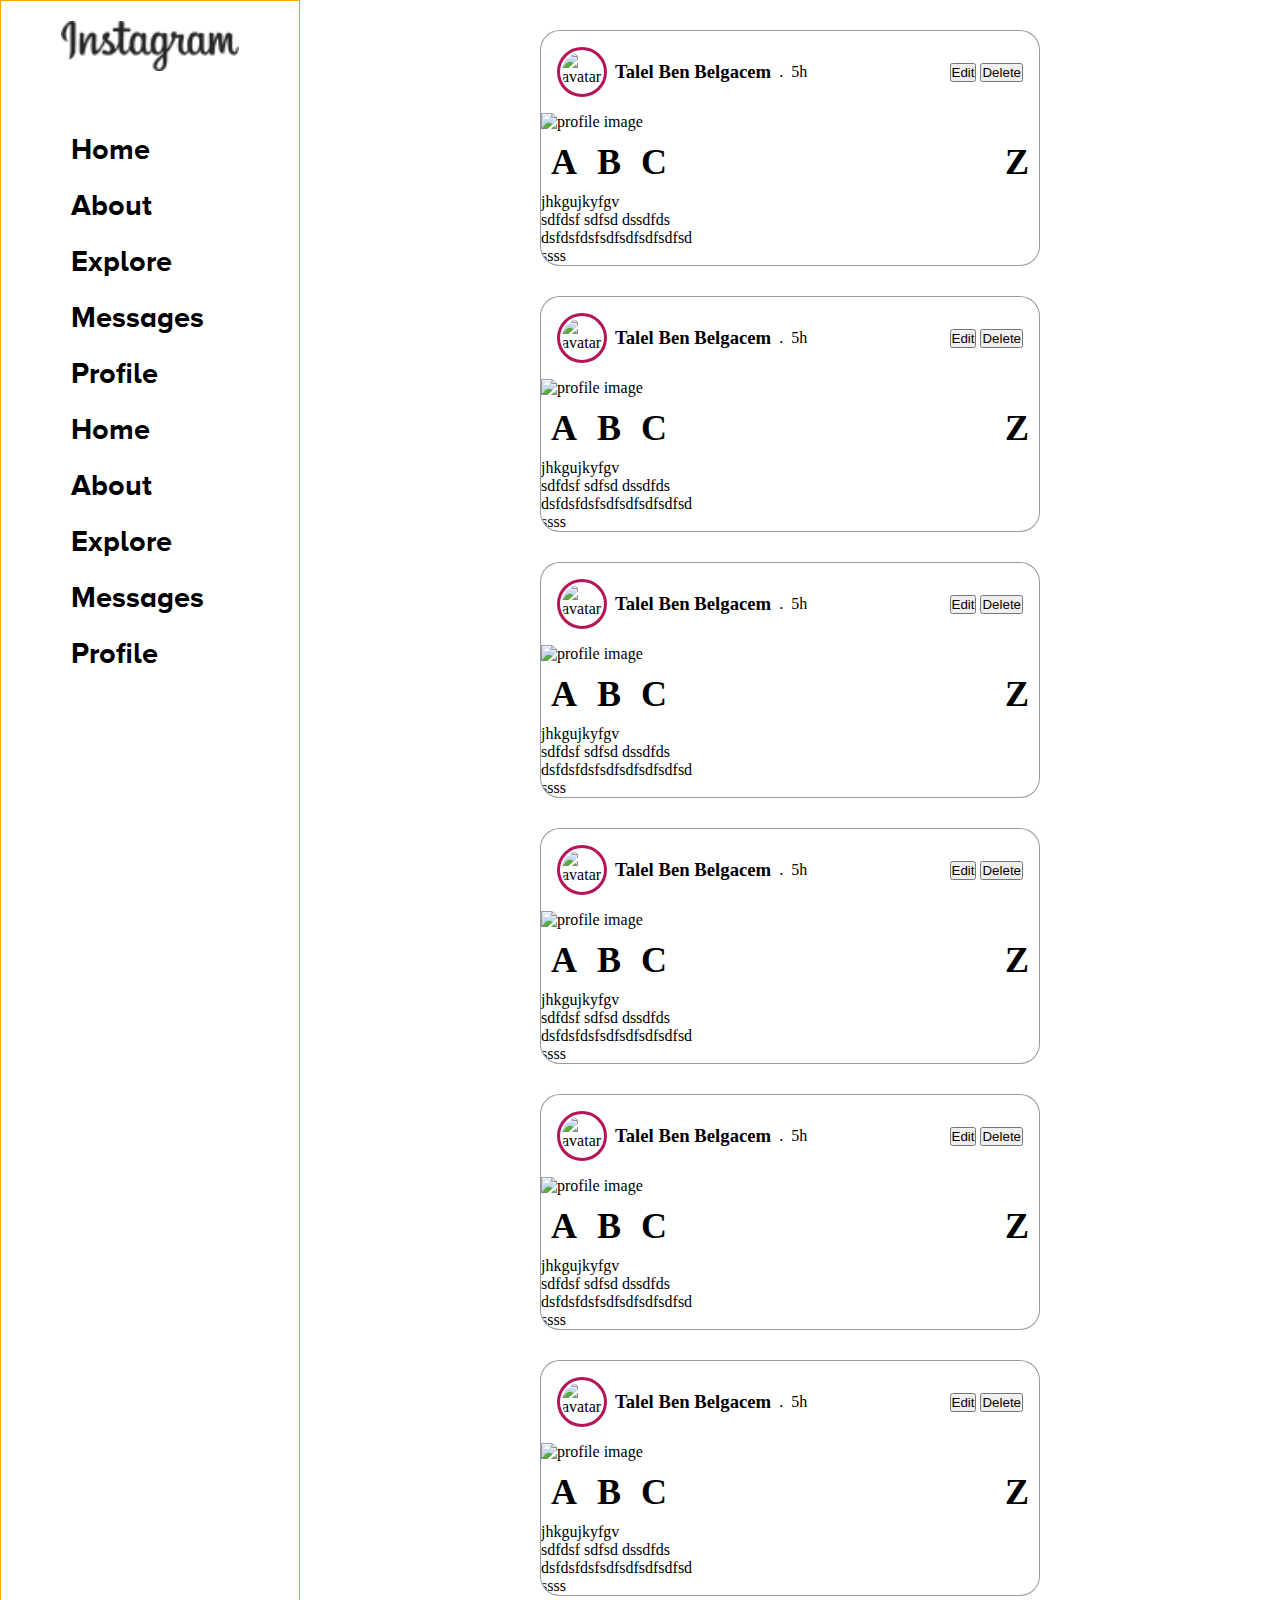
==== about.html @ 1bb10961 "init git repository" ====
<!DOCTYPE html>
<html lang="en">

<head>
    <meta charset="UTF-8">
    <meta name="viewport" content="width=device-width, initial-scale=1.0">
    <title>Document</title>
    <link rel="stylesheet" href="about.css">
</head>

<body>
    <!-- <h1>About Page</h1> -->
    <!-- <a href="index.html">Home Page</a> -->

    <div class="main-layout">
        <div class="nav-container">
            <div class="nav-logo">
                <img height="50px" src="./Frame.png" alt="logo">
            </div>
            <div class="nav-menu">
                <ul>
                    <li class="menu-item">
                        <img src="https://upload.wikimedia.org/wikipedia/commons/thumb/3/34/Home-icon.svg/1024px-Home-icon.svg.png"
                            alt="">
                        <a href="#">Home</a>
                    </li>
                    <li class="menu-item">
                        <img src="https://upload.wikimedia.org/wikipedia/commons/thumb/3/34/Home-icon.svg/1024px-Home-icon.svg.png"
                            alt="">
                        <a href="#">About</a>
                    </li>
                    <li class="menu-item">
                        <img src="https://upload.wikimedia.org/wikipedia/commons/thumb/3/34/Home-icon.svg/1024px-Home-icon.svg.png"
                            alt="">
                        <a href="#">Explore</a>
                    </li>
                    <li class="menu-item">
                        <img src="https://upload.wikimedia.org/wikipedia/commons/thumb/3/34/Home-icon.svg/1024px-Home-icon.svg.png"
                            alt="">
                        <a href="#">Messages</a>
                    </li>
                    <li class="menu-item">
                        <img src="https://upload.wikimedia.org/wikipedia/commons/thumb/3/34/Home-icon.svg/1024px-Home-icon.svg.png"
                            alt="">
                        <a href="#">Profile</a>
                    </li>
                    <li class="menu-item">
                        <img src="https://upload.wikimedia.org/wikipedia/commons/thumb/3/34/Home-icon.svg/1024px-Home-icon.svg.png"
                            alt="">
                        <a href="#">Home</a>
                    </li>
                    <li class="menu-item">
                        <img src="https://upload.wikimedia.org/wikipedia/commons/thumb/3/34/Home-icon.svg/1024px-Home-icon.svg.png"
                            alt="">
                        <a href="#">About</a>
                    </li>
                    <li class="menu-item">
                        <img src="https://upload.wikimedia.org/wikipedia/commons/thumb/3/34/Home-icon.svg/1024px-Home-icon.svg.png"
                            alt="">
                        <a href="#">Explore</a>
                    </li>
                    <li class="menu-item">
                        <img src="https://upload.wikimedia.org/wikipedia/commons/thumb/3/34/Home-icon.svg/1024px-Home-icon.svg.png"
                            alt="">
                        <a href="#">Messages</a>
                    </li>
                    <li class="menu-item">
                        <img src="https://upload.wikimedia.org/wikipedia/commons/thumb/3/34/Home-icon.svg/1024px-Home-icon.svg.png"
                            alt="">
                        <a href="#">Profile</a>
                    </li>
                </ul>
            </div>
        </div>


        <main>
            <article>
                <div class="post-header">
                    <div class="post-header-left">
                        <img src="https://encrypted-tbn0.gstatic.com/images?q=tbn:ANd9GcQmxA-I1s83IHOxFTSWZWCnXmJrMdDqXtvdZQ&s"
                            alt="avatar">
                        <h3>Talel Ben Belgacem</h3>
                        <span>.</span>
                        <span>5h</span>
                    </div>
                    <div class="post-header-right">
                        <button>Edit</button>
                        <button>Delete</button>
                    </div>
                </div>
                <div>
                    <img class="main-post-image"
                        src="https://encrypted-tbn0.gstatic.com/images?q=tbn:ANd9GcQmxA-I1s83IHOxFTSWZWCnXmJrMdDqXtvdZQ&s"
                        alt="profile image">
                </div>
                <div class="icons-bar">
                    <div class="icons-bar-left">
                        <h2>A</h2>
                        <h2>B</h2>
                        <h2>C</h2>
                    </div>
                    <div class="icons-bar-right">
                        <h2>Z</h2>
                    </div>
                </div>
                <div>
                    <p>jhkgujkyfgv</p>
                    <p>
                        sdfdsf sdfsd dssdfds
                    </p>
                    <p>dsfdsfdsfsdfsdfsdfsdfsd</p>
                    <p>ssss</p>
                </div>
            </article>

            <article>
                <div class="post-header">
                    <div class="post-header-left">
                        <img src="https://encrypted-tbn0.gstatic.com/images?q=tbn:ANd9GcQmxA-I1s83IHOxFTSWZWCnXmJrMdDqXtvdZQ&s"
                            alt="avatar">
                        <h3>Talel Ben Belgacem</h3>
                        <span>.</span>
                        <span>5h</span>
                    </div>
                    <div class="post-header-right">
                        <button>Edit</button>
                        <button>Delete</button>
                    </div>
                </div>
                <div>
                    <img class="main-post-image"
                        src="https://encrypted-tbn0.gstatic.com/images?q=tbn:ANd9GcQmxA-I1s83IHOxFTSWZWCnXmJrMdDqXtvdZQ&s"
                        alt="profile image">
                </div>
                <div class="icons-bar">
                    <div class="icons-bar-left">
                        <h2>A</h2>
                        <h2>B</h2>
                        <h2>C</h2>
                    </div>
                    <div class="icons-bar-right">
                        <h2>Z</h2>
                    </div>
                </div>
                <div>
                    <p>jhkgujkyfgv</p>
                    <p>
                        sdfdsf sdfsd dssdfds
                    </p>
                    <p>dsfdsfdsfsdfsdfsdfsdfsd</p>
                    <p>ssss</p>
                </div>
            </article>

            <article>
                <div class="post-header">
                    <div class="post-header-left">
                        <img src="https://encrypted-tbn0.gstatic.com/images?q=tbn:ANd9GcQmxA-I1s83IHOxFTSWZWCnXmJrMdDqXtvdZQ&s"
                            alt="avatar">
                        <h3>Talel Ben Belgacem</h3>
                        <span>.</span>
                        <span>5h</span>
                    </div>
                    <div class="post-header-right">
                        <button>Edit</button>
                        <button>Delete</button>
                    </div>
                </div>
                <div>
                    <img class="main-post-image"
                        src="https://encrypted-tbn0.gstatic.com/images?q=tbn:ANd9GcQmxA-I1s83IHOxFTSWZWCnXmJrMdDqXtvdZQ&s"
                        alt="profile image">
                </div>
                <div class="icons-bar">
                    <div class="icons-bar-left">
                        <h2>A</h2>
                        <h2>B</h2>
                        <h2>C</h2>
                    </div>
                    <div class="icons-bar-right">
                        <h2>Z</h2>
                    </div>
                </div>
                <div>
                    <p>jhkgujkyfgv</p>
                    <p>
                        sdfdsf sdfsd dssdfds
                    </p>
                    <p>dsfdsfdsfsdfsdfsdfsdfsd</p>
                    <p>ssss</p>
                </div>
            </article>


            <article>
                <div class="post-header">
                    <div class="post-header-left">
                        <img src="https://encrypted-tbn0.gstatic.com/images?q=tbn:ANd9GcQmxA-I1s83IHOxFTSWZWCnXmJrMdDqXtvdZQ&s"
                            alt="avatar">
                        <h3>Talel Ben Belgacem</h3>
                        <span>.</span>
                        <span>5h</span>
                    </div>
                    <div class="post-header-right">
                        <button>Edit</button>
                        <button>Delete</button>
                    </div>
                </div>
                <div>
                    <img class="main-post-image"
                        src="https://encrypted-tbn0.gstatic.com/images?q=tbn:ANd9GcQmxA-I1s83IHOxFTSWZWCnXmJrMdDqXtvdZQ&s"
                        alt="profile image">
                </div>
                <div class="icons-bar">
                    <div class="icons-bar-left">
                        <h2>A</h2>
                        <h2>B</h2>
                        <h2>C</h2>
                    </div>
                    <div class="icons-bar-right">
                        <h2>Z</h2>
                    </div>
                </div>
                <div>
                    <p>jhkgujkyfgv</p>
                    <p>
                        sdfdsf sdfsd dssdfds
                    </p>
                    <p>dsfdsfdsfsdfsdfsdfsdfsd</p>
                    <p>ssss</p>
                </div>
            </article>

            <article>
                <div class="post-header">
                    <div class="post-header-left">
                        <img src="https://encrypted-tbn0.gstatic.com/images?q=tbn:ANd9GcQmxA-I1s83IHOxFTSWZWCnXmJrMdDqXtvdZQ&s"
                            alt="avatar">
                        <h3>Talel Ben Belgacem</h3>
                        <span>.</span>
                        <span>5h</span>
                    </div>
                    <div class="post-header-right">
                        <button>Edit</button>
                        <button>Delete</button>
                    </div>
                </div>
                <div>
                    <img class="main-post-image"
                        src="https://encrypted-tbn0.gstatic.com/images?q=tbn:ANd9GcQmxA-I1s83IHOxFTSWZWCnXmJrMdDqXtvdZQ&s"
                        alt="profile image">
                </div>
                <div class="icons-bar">
                    <div class="icons-bar-left">
                        <h2>A</h2>
                        <h2>B</h2>
                        <h2>C</h2>
                    </div>
                    <div class="icons-bar-right">
                        <h2>Z</h2>
                    </div>
                </div>
                <div>
                    <p>jhkgujkyfgv</p>
                    <p>
                        sdfdsf sdfsd dssdfds
                    </p>
                    <p>dsfdsfdsfsdfsdfsdfsdfsd</p>
                    <p>ssss</p>
                </div>
            </article>

            <article>
                <div class="post-header">
                    <div class="post-header-left">
                        <img src="https://encrypted-tbn0.gstatic.com/images?q=tbn:ANd9GcQmxA-I1s83IHOxFTSWZWCnXmJrMdDqXtvdZQ&s"
                            alt="avatar">
                        <h3>Talel Ben Belgacem</h3>
                        <span>.</span>
                        <span>5h</span>
                    </div>
                    <div class="post-header-right">
                        <button>Edit</button>
                        <button>Delete</button>
                    </div>
                </div>
                <div>
                    <img class="main-post-image"
                        src="https://encrypted-tbn0.gstatic.com/images?q=tbn:ANd9GcQmxA-I1s83IHOxFTSWZWCnXmJrMdDqXtvdZQ&s"
                        alt="profile image">
                </div>
                <div class="icons-bar">
                    <div class="icons-bar-left">
                        <h2>A</h2>
                        <h2>B</h2>
                        <h2>C</h2>
                    </div>
                    <div class="icons-bar-right">
                        <h2>Z</h2>
                    </div>
                </div>
                <div>
                    <p>jhkgujkyfgv</p>
                    <p>
                        sdfdsf sdfsd dssdfds
                    </p>
                    <p>dsfdsfdsfsdfsdfsdfsdfsd</p>
                    <p>ssss</p>
                </div>
            </article>
        </main>

    </div>













    <!-- <div class="parent">
        <div class="children"  id="child-1"><h1>1</h1></div>
        <div class="children" id="child-2"><h1>2</h1></div>
        <div class="children"><h1>3</h1></div>
        <div class="children"><h1>4</h1></div>
        <div class="children" ><h1>5</h1></div>
        <div class="children" id="child-6"><h1>6</h1></div>
    </div> -->

</body>

</html>
---- about.css ----
*{
    margin: 0;
    padding: 0;
    box-sizing: border-box;
}

@font-face {
    font-family: 'proxima_nova_altblack';
    /* src: url('Mark Simonson - Proxima Nova Alt Black-webfont.eot'); */
    src: url('Mark Simonson - Proxima Nova Alt Bold-webfont.ttf') format('truetype');
    font-weight: normal;
    font-style: normal;
}

/* .parent{
    width: 100vw;
    height: 500px;
    background-color: rgb(174, 125, 50);
    /* padding: 20px; */


    /* display: flex;
    justify-content: center;
    align-items: center;

    flex-wrap: wrap;
    align-content: center;
    align-items: flex-start;
    gap:20px 10px;
} */

/* .children{
    width:  26%;
    height: 150px;
    background-color: rgb(42, 20, 133);
    border: 2px solid greenyellow;
    color: white;
    padding: 8px;
} */

.nav-logo{
    text-align: center;
}

.nav-container{

    width: 300px;
    min-width: 300px;
    padding: 20px 0px;
    border: 1px solid orange;
    ul{
        list-style: none;
        display: flex;
        flex-direction: column;
        gap: 8px;
    }
}

.nav-menu{
    margin-top: 50px;
}

.menu-item{
    font-family: "proxima_nova_altblack";
    font-weight: 200;
    padding: 8px 20px;
    cursor: pointer;
    display: flex;
    align-items: center;
    gap: 20px;
    a{
        text-decoration: none;
        color: black;
        font-size: 1.8em;
    }
    img{
        width: 30px;
    };
}

.menu-item:hover{
    background-color: aliceblue;
}


main{
    padding: 30px;
    width: 80vw;
    min-height: 100vh;
    display: flex;
    flex-direction: column;
    justify-content: center;
    align-content: center;
    gap: 30px;
    flex-wrap: wrap;
    article{
        border-radius: 20px;
        overflow: hidden;
        width: 500px;
        height: fit-content;
        background-color: white;
        border: 1px solid rgba(0, 0, 0, 0.398);

}
}

.main-layout{
    display: flex;
}



.post-header{
    /* border: 1px solid rgb(40, 2, 2); */
    display: flex;
    align-items: center;
    justify-content: space-between;
    padding: 16px;
}

.post-header-left{
    
    display: flex;
    align-items: center;
    gap: 8px;

    img{
        padding: 2px;
        width: 50px;
        height: 50px;
        border-radius: 50%;
        object-fit: cover;
        border: 3px solid rgb(183, 19, 87);
    }
}

.main-post-image{
    width: 100% ;
}

.icons-bar{
    width: 100%;
    padding: 10px;
    display: flex;
    justify-content: space-between;
    font-size: 24px;
}

.icons-bar-left{
    display: flex;
gap: 20px;}
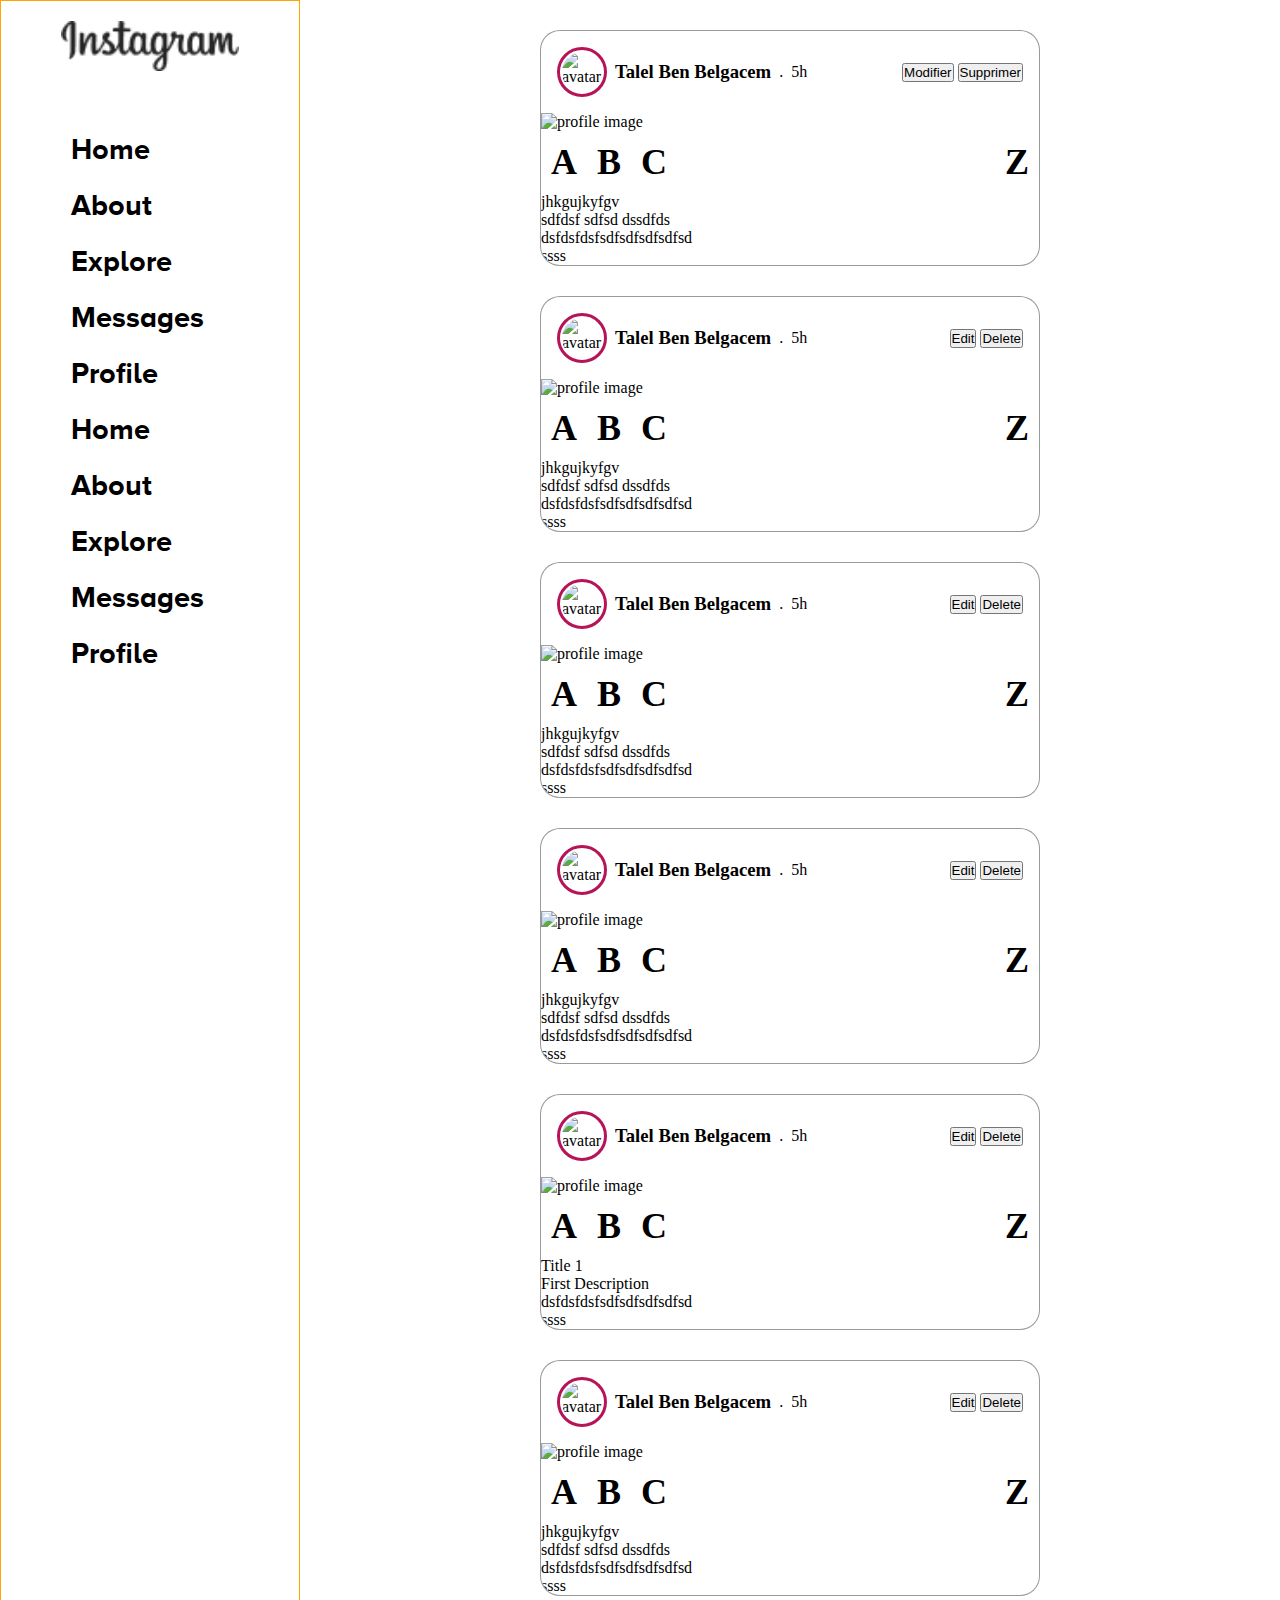
==== commit 67455556: "new edit" ====
--- a/about.html
+++ b/about.html
@@ -1,329 +1,345 @@
 <!DOCTYPE html>
 <html lang="en">
-
-<head>
-    <meta charset="UTF-8">
-    <meta name="viewport" content="width=device-width, initial-scale=1.0">
+  <head>
+    <meta charset="UTF-8" />
+    <meta name="viewport" content="width=device-width, initial-scale=1.0" />
     <title>Document</title>
-    <link rel="stylesheet" href="about.css">
-</head>
-
-<body>
+    <link rel="stylesheet" href="about.css" />
+  </head>
+
+  <body>
     <!-- <h1>About Page</h1> -->
     <!-- <a href="index.html">Home Page</a> -->
 
     <div class="main-layout">
-        <div class="nav-container">
-            <div class="nav-logo">
-                <img height="50px" src="./Frame.png" alt="logo">
-            </div>
-            <div class="nav-menu">
-                <ul>
-                    <li class="menu-item">
-                        <img src="https://upload.wikimedia.org/wikipedia/commons/thumb/3/34/Home-icon.svg/1024px-Home-icon.svg.png"
-                            alt="">
-                        <a href="#">Home</a>
-                    </li>
-                    <li class="menu-item">
-                        <img src="https://upload.wikimedia.org/wikipedia/commons/thumb/3/34/Home-icon.svg/1024px-Home-icon.svg.png"
-                            alt="">
-                        <a href="#">About</a>
-                    </li>
-                    <li class="menu-item">
-                        <img src="https://upload.wikimedia.org/wikipedia/commons/thumb/3/34/Home-icon.svg/1024px-Home-icon.svg.png"
-                            alt="">
-                        <a href="#">Explore</a>
-                    </li>
-                    <li class="menu-item">
-                        <img src="https://upload.wikimedia.org/wikipedia/commons/thumb/3/34/Home-icon.svg/1024px-Home-icon.svg.png"
-                            alt="">
-                        <a href="#">Messages</a>
-                    </li>
-                    <li class="menu-item">
-                        <img src="https://upload.wikimedia.org/wikipedia/commons/thumb/3/34/Home-icon.svg/1024px-Home-icon.svg.png"
-                            alt="">
-                        <a href="#">Profile</a>
-                    </li>
-                    <li class="menu-item">
-                        <img src="https://upload.wikimedia.org/wikipedia/commons/thumb/3/34/Home-icon.svg/1024px-Home-icon.svg.png"
-                            alt="">
-                        <a href="#">Home</a>
-                    </li>
-                    <li class="menu-item">
-                        <img src="https://upload.wikimedia.org/wikipedia/commons/thumb/3/34/Home-icon.svg/1024px-Home-icon.svg.png"
-                            alt="">
-                        <a href="#">About</a>
-                    </li>
-                    <li class="menu-item">
-                        <img src="https://upload.wikimedia.org/wikipedia/commons/thumb/3/34/Home-icon.svg/1024px-Home-icon.svg.png"
-                            alt="">
-                        <a href="#">Explore</a>
-                    </li>
-                    <li class="menu-item">
-                        <img src="https://upload.wikimedia.org/wikipedia/commons/thumb/3/34/Home-icon.svg/1024px-Home-icon.svg.png"
-                            alt="">
-                        <a href="#">Messages</a>
-                    </li>
-                    <li class="menu-item">
-                        <img src="https://upload.wikimedia.org/wikipedia/commons/thumb/3/34/Home-icon.svg/1024px-Home-icon.svg.png"
-                            alt="">
-                        <a href="#">Profile</a>
-                    </li>
-                </ul>
-            </div>
+      <div class="nav-container">
+        <div class="nav-logo">
+          <img height="50px" src="./Frame.png" alt="logo" />
         </div>
-
-
-        <main>
-            <article>
-                <div class="post-header">
-                    <div class="post-header-left">
-                        <img src="https://encrypted-tbn0.gstatic.com/images?q=tbn:ANd9GcQmxA-I1s83IHOxFTSWZWCnXmJrMdDqXtvdZQ&s"
-                            alt="avatar">
-                        <h3>Talel Ben Belgacem</h3>
-                        <span>.</span>
-                        <span>5h</span>
-                    </div>
-                    <div class="post-header-right">
-                        <button>Edit</button>
-                        <button>Delete</button>
-                    </div>
-                </div>
-                <div>
-                    <img class="main-post-image"
-                        src="https://encrypted-tbn0.gstatic.com/images?q=tbn:ANd9GcQmxA-I1s83IHOxFTSWZWCnXmJrMdDqXtvdZQ&s"
-                        alt="profile image">
-                </div>
-                <div class="icons-bar">
-                    <div class="icons-bar-left">
-                        <h2>A</h2>
-                        <h2>B</h2>
-                        <h2>C</h2>
-                    </div>
-                    <div class="icons-bar-right">
-                        <h2>Z</h2>
-                    </div>
-                </div>
-                <div>
-                    <p>jhkgujkyfgv</p>
-                    <p>
-                        sdfdsf sdfsd dssdfds
-                    </p>
-                    <p>dsfdsfdsfsdfsdfsdfsdfsd</p>
-                    <p>ssss</p>
-                </div>
-            </article>
-
-            <article>
-                <div class="post-header">
-                    <div class="post-header-left">
-                        <img src="https://encrypted-tbn0.gstatic.com/images?q=tbn:ANd9GcQmxA-I1s83IHOxFTSWZWCnXmJrMdDqXtvdZQ&s"
-                            alt="avatar">
-                        <h3>Talel Ben Belgacem</h3>
-                        <span>.</span>
-                        <span>5h</span>
-                    </div>
-                    <div class="post-header-right">
-                        <button>Edit</button>
-                        <button>Delete</button>
-                    </div>
-                </div>
-                <div>
-                    <img class="main-post-image"
-                        src="https://encrypted-tbn0.gstatic.com/images?q=tbn:ANd9GcQmxA-I1s83IHOxFTSWZWCnXmJrMdDqXtvdZQ&s"
-                        alt="profile image">
-                </div>
-                <div class="icons-bar">
-                    <div class="icons-bar-left">
-                        <h2>A</h2>
-                        <h2>B</h2>
-                        <h2>C</h2>
-                    </div>
-                    <div class="icons-bar-right">
-                        <h2>Z</h2>
-                    </div>
-                </div>
-                <div>
-                    <p>jhkgujkyfgv</p>
-                    <p>
-                        sdfdsf sdfsd dssdfds
-                    </p>
-                    <p>dsfdsfdsfsdfsdfsdfsdfsd</p>
-                    <p>ssss</p>
-                </div>
-            </article>
-
-            <article>
-                <div class="post-header">
-                    <div class="post-header-left">
-                        <img src="https://encrypted-tbn0.gstatic.com/images?q=tbn:ANd9GcQmxA-I1s83IHOxFTSWZWCnXmJrMdDqXtvdZQ&s"
-                            alt="avatar">
-                        <h3>Talel Ben Belgacem</h3>
-                        <span>.</span>
-                        <span>5h</span>
-                    </div>
-                    <div class="post-header-right">
-                        <button>Edit</button>
-                        <button>Delete</button>
-                    </div>
-                </div>
-                <div>
-                    <img class="main-post-image"
-                        src="https://encrypted-tbn0.gstatic.com/images?q=tbn:ANd9GcQmxA-I1s83IHOxFTSWZWCnXmJrMdDqXtvdZQ&s"
-                        alt="profile image">
-                </div>
-                <div class="icons-bar">
-                    <div class="icons-bar-left">
-                        <h2>A</h2>
-                        <h2>B</h2>
-                        <h2>C</h2>
-                    </div>
-                    <div class="icons-bar-right">
-                        <h2>Z</h2>
-                    </div>
-                </div>
-                <div>
-                    <p>jhkgujkyfgv</p>
-                    <p>
-                        sdfdsf sdfsd dssdfds
-                    </p>
-                    <p>dsfdsfdsfsdfsdfsdfsdfsd</p>
-                    <p>ssss</p>
-                </div>
-            </article>
-
-
-            <article>
-                <div class="post-header">
-                    <div class="post-header-left">
-                        <img src="https://encrypted-tbn0.gstatic.com/images?q=tbn:ANd9GcQmxA-I1s83IHOxFTSWZWCnXmJrMdDqXtvdZQ&s"
-                            alt="avatar">
-                        <h3>Talel Ben Belgacem</h3>
-                        <span>.</span>
-                        <span>5h</span>
-                    </div>
-                    <div class="post-header-right">
-                        <button>Edit</button>
-                        <button>Delete</button>
-                    </div>
-                </div>
-                <div>
-                    <img class="main-post-image"
-                        src="https://encrypted-tbn0.gstatic.com/images?q=tbn:ANd9GcQmxA-I1s83IHOxFTSWZWCnXmJrMdDqXtvdZQ&s"
-                        alt="profile image">
-                </div>
-                <div class="icons-bar">
-                    <div class="icons-bar-left">
-                        <h2>A</h2>
-                        <h2>B</h2>
-                        <h2>C</h2>
-                    </div>
-                    <div class="icons-bar-right">
-                        <h2>Z</h2>
-                    </div>
-                </div>
-                <div>
-                    <p>jhkgujkyfgv</p>
-                    <p>
-                        sdfdsf sdfsd dssdfds
-                    </p>
-                    <p>dsfdsfdsfsdfsdfsdfsdfsd</p>
-                    <p>ssss</p>
-                </div>
-            </article>
-
-            <article>
-                <div class="post-header">
-                    <div class="post-header-left">
-                        <img src="https://encrypted-tbn0.gstatic.com/images?q=tbn:ANd9GcQmxA-I1s83IHOxFTSWZWCnXmJrMdDqXtvdZQ&s"
-                            alt="avatar">
-                        <h3>Talel Ben Belgacem</h3>
-                        <span>.</span>
-                        <span>5h</span>
-                    </div>
-                    <div class="post-header-right">
-                        <button>Edit</button>
-                        <button>Delete</button>
-                    </div>
-                </div>
-                <div>
-                    <img class="main-post-image"
-                        src="https://encrypted-tbn0.gstatic.com/images?q=tbn:ANd9GcQmxA-I1s83IHOxFTSWZWCnXmJrMdDqXtvdZQ&s"
-                        alt="profile image">
-                </div>
-                <div class="icons-bar">
-                    <div class="icons-bar-left">
-                        <h2>A</h2>
-                        <h2>B</h2>
-                        <h2>C</h2>
-                    </div>
-                    <div class="icons-bar-right">
-                        <h2>Z</h2>
-                    </div>
-                </div>
-                <div>
-                    <p>jhkgujkyfgv</p>
-                    <p>
-                        sdfdsf sdfsd dssdfds
-                    </p>
-                    <p>dsfdsfdsfsdfsdfsdfsdfsd</p>
-                    <p>ssss</p>
-                </div>
-            </article>
-
-            <article>
-                <div class="post-header">
-                    <div class="post-header-left">
-                        <img src="https://encrypted-tbn0.gstatic.com/images?q=tbn:ANd9GcQmxA-I1s83IHOxFTSWZWCnXmJrMdDqXtvdZQ&s"
-                            alt="avatar">
-                        <h3>Talel Ben Belgacem</h3>
-                        <span>.</span>
-                        <span>5h</span>
-                    </div>
-                    <div class="post-header-right">
-                        <button>Edit</button>
-                        <button>Delete</button>
-                    </div>
-                </div>
-                <div>
-                    <img class="main-post-image"
-                        src="https://encrypted-tbn0.gstatic.com/images?q=tbn:ANd9GcQmxA-I1s83IHOxFTSWZWCnXmJrMdDqXtvdZQ&s"
-                        alt="profile image">
-                </div>
-                <div class="icons-bar">
-                    <div class="icons-bar-left">
-                        <h2>A</h2>
-                        <h2>B</h2>
-                        <h2>C</h2>
-                    </div>
-                    <div class="icons-bar-right">
-                        <h2>Z</h2>
-                    </div>
-                </div>
-                <div>
-                    <p>jhkgujkyfgv</p>
-                    <p>
-                        sdfdsf sdfsd dssdfds
-                    </p>
-                    <p>dsfdsfdsfsdfsdfsdfsdfsd</p>
-                    <p>ssss</p>
-                </div>
-            </article>
-        </main>
-
+        <div class="nav-menu">
+          <ul>
+            <li class="menu-item">
+              <img
+                src="https://upload.wikimedia.org/wikipedia/commons/thumb/3/34/Home-icon.svg/1024px-Home-icon.svg.png"
+                alt=""
+              />
+              <a href="#">Home</a>
+            </li>
+            <li class="menu-item">
+              <img
+                src="https://upload.wikimedia.org/wikipedia/commons/thumb/3/34/Home-icon.svg/1024px-Home-icon.svg.png"
+                alt=""
+              />
+              <a href="#">About</a>
+            </li>
+            <li class="menu-item">
+              <img
+                src="https://upload.wikimedia.org/wikipedia/commons/thumb/3/34/Home-icon.svg/1024px-Home-icon.svg.png"
+                alt=""
+              />
+              <a href="#">Explore</a>
+            </li>
+            <li class="menu-item">
+              <img
+                src="https://upload.wikimedia.org/wikipedia/commons/thumb/3/34/Home-icon.svg/1024px-Home-icon.svg.png"
+                alt=""
+              />
+              <a href="#">Messages</a>
+            </li>
+            <li class="menu-item">
+              <img
+                src="https://upload.wikimedia.org/wikipedia/commons/thumb/3/34/Home-icon.svg/1024px-Home-icon.svg.png"
+                alt=""
+              />
+              <a href="#">Profile</a>
+            </li>
+            <li class="menu-item">
+              <img
+                src="https://upload.wikimedia.org/wikipedia/commons/thumb/3/34/Home-icon.svg/1024px-Home-icon.svg.png"
+                alt=""
+              />
+              <a href="#">Home</a>
+            </li>
+            <li class="menu-item">
+              <img
+                src="https://upload.wikimedia.org/wikipedia/commons/thumb/3/34/Home-icon.svg/1024px-Home-icon.svg.png"
+                alt=""
+              />
+              <a href="#">About</a>
+            </li>
+            <li class="menu-item">
+              <img
+                src="https://upload.wikimedia.org/wikipedia/commons/thumb/3/34/Home-icon.svg/1024px-Home-icon.svg.png"
+                alt=""
+              />
+              <a href="#">Explore</a>
+            </li>
+            <li class="menu-item">
+              <img
+                src="https://upload.wikimedia.org/wikipedia/commons/thumb/3/34/Home-icon.svg/1024px-Home-icon.svg.png"
+                alt=""
+              />
+              <a href="#">Messages</a>
+            </li>
+            <li class="menu-item">
+              <img
+                src="https://upload.wikimedia.org/wikipedia/commons/thumb/3/34/Home-icon.svg/1024px-Home-icon.svg.png"
+                alt=""
+              />
+              <a href="#">Profile</a>
+            </li>
+          </ul>
+        </div>
+      </div>
+
+      <main>
+        <article>
+          <div class="post-header">
+            <div class="post-header-left">
+              <img
+                src="https://encrypted-tbn0.gstatic.com/images?q=tbn:ANd9GcQmxA-I1s83IHOxFTSWZWCnXmJrMdDqXtvdZQ&s"
+                alt="avatar"
+              />
+              <h3>Talel Ben Belgacem</h3>
+              <span>.</span>
+              <span>5h</span>
+            </div>
+            <div class="post-header-right">
+              <button>Modifier</button>
+              <button>Supprimer</button>
+            </div>
+          </div>
+          <div>
+            <img
+              class="main-post-image"
+              src="https://encrypted-tbn0.gstatic.com/images?q=tbn:ANd9GcQmxA-I1s83IHOxFTSWZWCnXmJrMdDqXtvdZQ&s"
+              alt="profile image"
+            />
+          </div>
+          <div class="icons-bar">
+            <div class="icons-bar-left">
+              <h2>A</h2>
+              <h2>B</h2>
+              <h2>C</h2>
+            </div>
+            <div class="icons-bar-right">
+              <h2>Z</h2>
+            </div>
+          </div>
+          <div>
+            <p>jhkgujkyfgv</p>
+            <p>sdfdsf sdfsd dssdfds</p>
+            <p>dsfdsfdsfsdfsdfsdfsdfsd</p>
+            <p>ssss</p>
+          </div>
+        </article>
+
+        <article>
+          <div class="post-header">
+            <div class="post-header-left">
+              <img
+                src="https://encrypted-tbn0.gstatic.com/images?q=tbn:ANd9GcQmxA-I1s83IHOxFTSWZWCnXmJrMdDqXtvdZQ&s"
+                alt="avatar"
+              />
+              <h3>Talel Ben Belgacem</h3>
+              <span>.</span>
+              <span>5h</span>
+            </div>
+            <div class="post-header-right">
+              <button>Edit</button>
+              <button>Delete</button>
+            </div>
+          </div>
+          <div>
+            <img
+              class="main-post-image"
+              src="https://encrypted-tbn0.gstatic.com/images?q=tbn:ANd9GcQmxA-I1s83IHOxFTSWZWCnXmJrMdDqXtvdZQ&s"
+              alt="profile image"
+            />
+          </div>
+          <div class="icons-bar">
+            <div class="icons-bar-left">
+              <h2>A</h2>
+              <h2>B</h2>
+              <h2>C</h2>
+            </div>
+            <div class="icons-bar-right">
+              <h2>Z</h2>
+            </div>
+          </div>
+          <div>
+            <p>jhkgujkyfgv</p>
+            <p>sdfdsf sdfsd dssdfds</p>
+            <p>dsfdsfdsfsdfsdfsdfsdfsd</p>
+            <p>ssss</p>
+          </div>
+        </article>
+
+        <article>
+          <div class="post-header">
+            <div class="post-header-left">
+              <img
+                src="https://encrypted-tbn0.gstatic.com/images?q=tbn:ANd9GcQmxA-I1s83IHOxFTSWZWCnXmJrMdDqXtvdZQ&s"
+                alt="avatar"
+              />
+              <h3>Talel Ben Belgacem</h3>
+              <span>.</span>
+              <span>5h</span>
+            </div>
+            <div class="post-header-right">
+              <button>Edit</button>
+              <button>Delete</button>
+            </div>
+          </div>
+          <div>
+            <img
+              class="main-post-image"
+              src="https://encrypted-tbn0.gstatic.com/images?q=tbn:ANd9GcQmxA-I1s83IHOxFTSWZWCnXmJrMdDqXtvdZQ&s"
+              alt="profile image"
+            />
+          </div>
+          <div class="icons-bar">
+            <div class="icons-bar-left">
+              <h2>A</h2>
+              <h2>B</h2>
+              <h2>C</h2>
+            </div>
+            <div class="icons-bar-right">
+              <h2>Z</h2>
+            </div>
+          </div>
+          <div>
+            <p>jhkgujkyfgv</p>
+            <p>sdfdsf sdfsd dssdfds</p>
+            <p>dsfdsfdsfsdfsdfsdfsdfsd</p>
+            <p>ssss</p>
+          </div>
+        </article>
+
+        <article>
+          <div class="post-header">
+            <div class="post-header-left">
+              <img
+                src="https://encrypted-tbn0.gstatic.com/images?q=tbn:ANd9GcQmxA-I1s83IHOxFTSWZWCnXmJrMdDqXtvdZQ&s"
+                alt="avatar"
+              />
+              <h3>Talel Ben Belgacem</h3>
+              <span>.</span>
+              <span>5h</span>
+            </div>
+            <div class="post-header-right">
+              <button>Edit</button>
+              <button>Delete</button>
+            </div>
+          </div>
+          <div>
+            <img
+              class="main-post-image"
+              src="https://encrypted-tbn0.gstatic.com/images?q=tbn:ANd9GcQmxA-I1s83IHOxFTSWZWCnXmJrMdDqXtvdZQ&s"
+              alt="profile image"
+            />
+          </div>
+          <div class="icons-bar">
+            <div class="icons-bar-left">
+              <h2>A</h2>
+              <h2>B</h2>
+              <h2>C</h2>
+            </div>
+            <div class="icons-bar-right">
+              <h2>Z</h2>
+            </div>
+          </div>
+          <div>
+            <p>jhkgujkyfgv</p>
+            <p>sdfdsf sdfsd dssdfds</p>
+            <p>dsfdsfdsfsdfsdfsdfsdfsd</p>
+            <p>ssss</p>
+          </div>
+        </article>
+
+        <article>
+          <div class="post-header">
+            <div class="post-header-left">
+              <img
+                src="https://encrypted-tbn0.gstatic.com/images?q=tbn:ANd9GcQmxA-I1s83IHOxFTSWZWCnXmJrMdDqXtvdZQ&s"
+                alt="avatar"
+              />
+              <h3>Talel Ben Belgacem</h3>
+              <span>.</span>
+              <span>5h</span>
+            </div>
+            <div class="post-header-right">
+              <button>Edit</button>
+              <button>Delete</button>
+            </div>
+          </div>
+          <div>
+            <img
+              class="main-post-image"
+              src="https://encrypted-tbn0.gstatic.com/images?q=tbn:ANd9GcQmxA-I1s83IHOxFTSWZWCnXmJrMdDqXtvdZQ&s"
+              alt="profile image"
+            />
+          </div>
+          <div class="icons-bar">
+            <div class="icons-bar-left">
+              <h2>A</h2>
+              <h2>B</h2>
+              <h2>C</h2>
+            </div>
+            <div class="icons-bar-right">
+              <h2>Z</h2>
+            </div>
+          </div>
+          <div>
+            <p>Title 1</p>
+            <p>First Description</p>
+            <p>dsfdsfdsfsdfsdfsdfsdfsd</p>
+            <p>ssss</p>
+          </div>
+        </article>
+
+        <article>
+          <div class="post-header">
+            <div class="post-header-left">
+              <img
+                src="https://encrypted-tbn0.gstatic.com/images?q=tbn:ANd9GcQmxA-I1s83IHOxFTSWZWCnXmJrMdDqXtvdZQ&s"
+                alt="avatar"
+              />
+              <h3>Talel Ben Belgacem</h3>
+              <span>.</span>
+              <span>5h</span>
+            </div>
+            <div class="post-header-right">
+              <button>Edit</button>
+              <button>Delete</button>
+            </div>
+          </div>
+          <div>
+            <img
+              class="main-post-image"
+              src="https://encrypted-tbn0.gstatic.com/images?q=tbn:ANd9GcQmxA-I1s83IHOxFTSWZWCnXmJrMdDqXtvdZQ&s"
+              alt="profile image"
+            />
+          </div>
+          <div class="icons-bar">
+            <div class="icons-bar-left">
+              <h2>A</h2>
+              <h2>B</h2>
+              <h2>C</h2>
+            </div>
+            <div class="icons-bar-right">
+              <h2>Z</h2>
+            </div>
+          </div>
+          <div>
+            <p>jhkgujkyfgv</p>
+            <p>sdfdsf sdfsd dssdfds</p>
+            <p>dsfdsfdsfsdfsdfsdfsdfsd</p>
+            <p>ssss</p>
+          </div>
+        </article>
+      </main>
     </div>
-
-
-
-
-
-
-
-
-
-
-
-
 
     <!-- <div class="parent">
         <div class="children"  id="child-1"><h1>1</h1></div>
@@ -333,7 +349,5 @@
         <div class="children" ><h1>5</h1></div>
         <div class="children" id="child-6"><h1>6</h1></div>
     </div> -->
-
-</body>
-
-</html>+  </body>
+</html>
--- a/about.css
+++ b/about.css
@@ -12,31 +12,6 @@
     font-style: normal;
 }
 
-/* .parent{
-    width: 100vw;
-    height: 500px;
-    background-color: rgb(174, 125, 50);
-    /* padding: 20px; */
-
-
-    /* display: flex;
-    justify-content: center;
-    align-items: center;
-
-    flex-wrap: wrap;
-    align-content: center;
-    align-items: flex-start;
-    gap:20px 10px;
-} */
-
-/* .children{
-    width:  26%;
-    height: 150px;
-    background-color: rgb(42, 20, 133);
-    border: 2px solid greenyellow;
-    color: white;
-    padding: 8px;
-} */
 
 .nav-logo{
     text-align: center;
@@ -148,4 +123,31 @@
 
 .icons-bar-left{
     display: flex;
-gap: 20px;}+gap: 20px;}
+
+
+/* .parent{
+    width: 100vw;
+    height: 500px;
+    background-color: rgb(174, 125, 50);
+    /* padding: 20px; */
+
+
+    /* display: flex;
+    justify-content: center;
+    align-items: center;
+
+    flex-wrap: wrap;
+    align-content: center;
+    align-items: flex-start;
+    gap:20px 10px;
+} */
+
+/* .children{
+    width:  26%;
+    height: 150px;
+    background-color: rgb(42, 20, 133);
+    border: 2px solid greenyellow;
+    color: white;
+    padding: 8px;
+} */
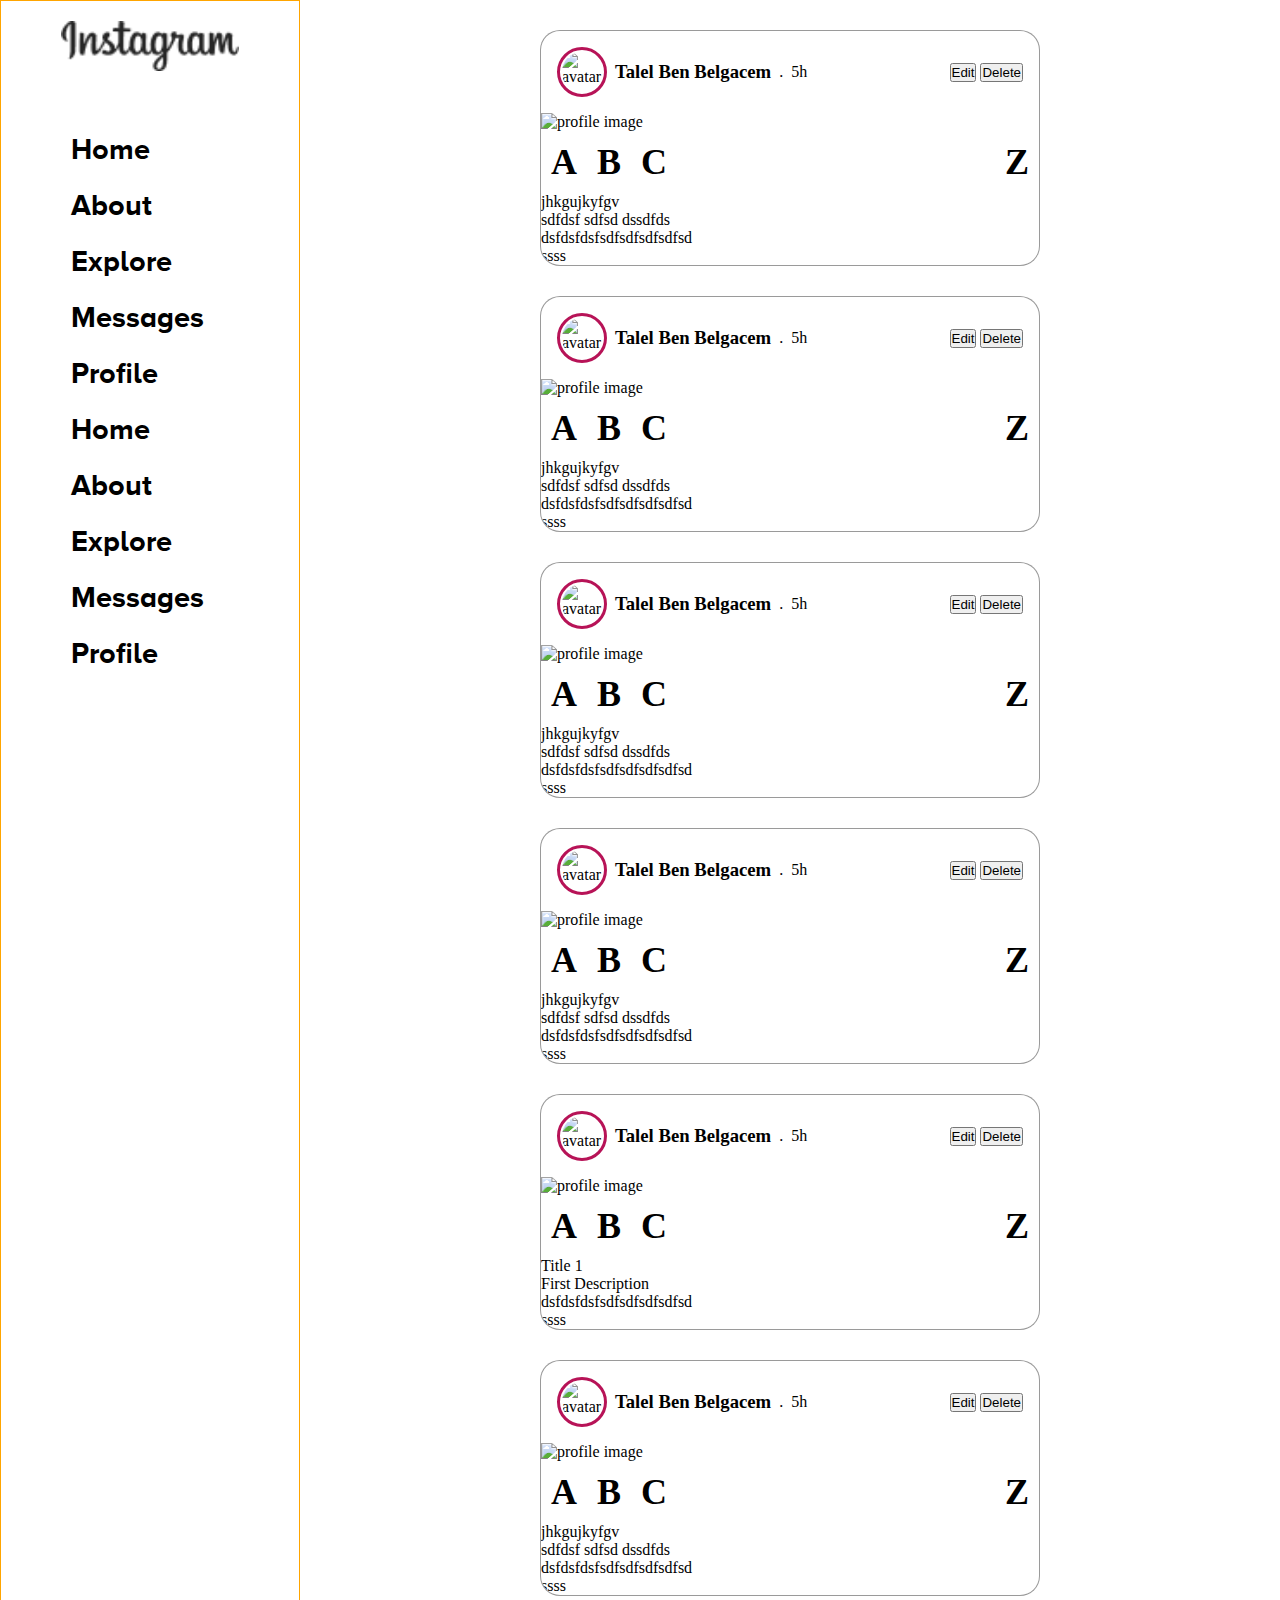
==== commit 165380f3: "Revert "new edit"" ====
--- a/about.html
+++ b/about.html
@@ -1,345 +1,329 @@
 <!DOCTYPE html>
 <html lang="en">
-  <head>
-    <meta charset="UTF-8" />
-    <meta name="viewport" content="width=device-width, initial-scale=1.0" />
+
+<head>
+    <meta charset="UTF-8">
+    <meta name="viewport" content="width=device-width, initial-scale=1.0">
     <title>Document</title>
-    <link rel="stylesheet" href="about.css" />
-  </head>
-
-  <body>
+    <link rel="stylesheet" href="about.css">
+</head>
+
+<body>
     <!-- <h1>About Page</h1> -->
     <!-- <a href="index.html">Home Page</a> -->
 
     <div class="main-layout">
-      <div class="nav-container">
-        <div class="nav-logo">
-          <img height="50px" src="./Frame.png" alt="logo" />
+        <div class="nav-container">
+            <div class="nav-logo">
+                <img height="50px" src="./Frame.png" alt="logo">
+            </div>
+            <div class="nav-menu">
+                <ul>
+                    <li class="menu-item">
+                        <img src="https://upload.wikimedia.org/wikipedia/commons/thumb/3/34/Home-icon.svg/1024px-Home-icon.svg.png"
+                            alt="">
+                        <a href="#">Home</a>
+                    </li>
+                    <li class="menu-item">
+                        <img src="https://upload.wikimedia.org/wikipedia/commons/thumb/3/34/Home-icon.svg/1024px-Home-icon.svg.png"
+                            alt="">
+                        <a href="#">About</a>
+                    </li>
+                    <li class="menu-item">
+                        <img src="https://upload.wikimedia.org/wikipedia/commons/thumb/3/34/Home-icon.svg/1024px-Home-icon.svg.png"
+                            alt="">
+                        <a href="#">Explore</a>
+                    </li>
+                    <li class="menu-item">
+                        <img src="https://upload.wikimedia.org/wikipedia/commons/thumb/3/34/Home-icon.svg/1024px-Home-icon.svg.png"
+                            alt="">
+                        <a href="#">Messages</a>
+                    </li>
+                    <li class="menu-item">
+                        <img src="https://upload.wikimedia.org/wikipedia/commons/thumb/3/34/Home-icon.svg/1024px-Home-icon.svg.png"
+                            alt="">
+                        <a href="#">Profile</a>
+                    </li>
+                    <li class="menu-item">
+                        <img src="https://upload.wikimedia.org/wikipedia/commons/thumb/3/34/Home-icon.svg/1024px-Home-icon.svg.png"
+                            alt="">
+                        <a href="#">Home</a>
+                    </li>
+                    <li class="menu-item">
+                        <img src="https://upload.wikimedia.org/wikipedia/commons/thumb/3/34/Home-icon.svg/1024px-Home-icon.svg.png"
+                            alt="">
+                        <a href="#">About</a>
+                    </li>
+                    <li class="menu-item">
+                        <img src="https://upload.wikimedia.org/wikipedia/commons/thumb/3/34/Home-icon.svg/1024px-Home-icon.svg.png"
+                            alt="">
+                        <a href="#">Explore</a>
+                    </li>
+                    <li class="menu-item">
+                        <img src="https://upload.wikimedia.org/wikipedia/commons/thumb/3/34/Home-icon.svg/1024px-Home-icon.svg.png"
+                            alt="">
+                        <a href="#">Messages</a>
+                    </li>
+                    <li class="menu-item">
+                        <img src="https://upload.wikimedia.org/wikipedia/commons/thumb/3/34/Home-icon.svg/1024px-Home-icon.svg.png"
+                            alt="">
+                        <a href="#">Profile</a>
+                    </li>
+                </ul>
+            </div>
         </div>
-        <div class="nav-menu">
-          <ul>
-            <li class="menu-item">
-              <img
-                src="https://upload.wikimedia.org/wikipedia/commons/thumb/3/34/Home-icon.svg/1024px-Home-icon.svg.png"
-                alt=""
-              />
-              <a href="#">Home</a>
-            </li>
-            <li class="menu-item">
-              <img
-                src="https://upload.wikimedia.org/wikipedia/commons/thumb/3/34/Home-icon.svg/1024px-Home-icon.svg.png"
-                alt=""
-              />
-              <a href="#">About</a>
-            </li>
-            <li class="menu-item">
-              <img
-                src="https://upload.wikimedia.org/wikipedia/commons/thumb/3/34/Home-icon.svg/1024px-Home-icon.svg.png"
-                alt=""
-              />
-              <a href="#">Explore</a>
-            </li>
-            <li class="menu-item">
-              <img
-                src="https://upload.wikimedia.org/wikipedia/commons/thumb/3/34/Home-icon.svg/1024px-Home-icon.svg.png"
-                alt=""
-              />
-              <a href="#">Messages</a>
-            </li>
-            <li class="menu-item">
-              <img
-                src="https://upload.wikimedia.org/wikipedia/commons/thumb/3/34/Home-icon.svg/1024px-Home-icon.svg.png"
-                alt=""
-              />
-              <a href="#">Profile</a>
-            </li>
-            <li class="menu-item">
-              <img
-                src="https://upload.wikimedia.org/wikipedia/commons/thumb/3/34/Home-icon.svg/1024px-Home-icon.svg.png"
-                alt=""
-              />
-              <a href="#">Home</a>
-            </li>
-            <li class="menu-item">
-              <img
-                src="https://upload.wikimedia.org/wikipedia/commons/thumb/3/34/Home-icon.svg/1024px-Home-icon.svg.png"
-                alt=""
-              />
-              <a href="#">About</a>
-            </li>
-            <li class="menu-item">
-              <img
-                src="https://upload.wikimedia.org/wikipedia/commons/thumb/3/34/Home-icon.svg/1024px-Home-icon.svg.png"
-                alt=""
-              />
-              <a href="#">Explore</a>
-            </li>
-            <li class="menu-item">
-              <img
-                src="https://upload.wikimedia.org/wikipedia/commons/thumb/3/34/Home-icon.svg/1024px-Home-icon.svg.png"
-                alt=""
-              />
-              <a href="#">Messages</a>
-            </li>
-            <li class="menu-item">
-              <img
-                src="https://upload.wikimedia.org/wikipedia/commons/thumb/3/34/Home-icon.svg/1024px-Home-icon.svg.png"
-                alt=""
-              />
-              <a href="#">Profile</a>
-            </li>
-          </ul>
-        </div>
-      </div>
-
-      <main>
-        <article>
-          <div class="post-header">
-            <div class="post-header-left">
-              <img
-                src="https://encrypted-tbn0.gstatic.com/images?q=tbn:ANd9GcQmxA-I1s83IHOxFTSWZWCnXmJrMdDqXtvdZQ&s"
-                alt="avatar"
-              />
-              <h3>Talel Ben Belgacem</h3>
-              <span>.</span>
-              <span>5h</span>
-            </div>
-            <div class="post-header-right">
-              <button>Modifier</button>
-              <button>Supprimer</button>
-            </div>
-          </div>
-          <div>
-            <img
-              class="main-post-image"
-              src="https://encrypted-tbn0.gstatic.com/images?q=tbn:ANd9GcQmxA-I1s83IHOxFTSWZWCnXmJrMdDqXtvdZQ&s"
-              alt="profile image"
-            />
-          </div>
-          <div class="icons-bar">
-            <div class="icons-bar-left">
-              <h2>A</h2>
-              <h2>B</h2>
-              <h2>C</h2>
-            </div>
-            <div class="icons-bar-right">
-              <h2>Z</h2>
-            </div>
-          </div>
-          <div>
-            <p>jhkgujkyfgv</p>
-            <p>sdfdsf sdfsd dssdfds</p>
-            <p>dsfdsfdsfsdfsdfsdfsdfsd</p>
-            <p>ssss</p>
-          </div>
-        </article>
-
-        <article>
-          <div class="post-header">
-            <div class="post-header-left">
-              <img
-                src="https://encrypted-tbn0.gstatic.com/images?q=tbn:ANd9GcQmxA-I1s83IHOxFTSWZWCnXmJrMdDqXtvdZQ&s"
-                alt="avatar"
-              />
-              <h3>Talel Ben Belgacem</h3>
-              <span>.</span>
-              <span>5h</span>
-            </div>
-            <div class="post-header-right">
-              <button>Edit</button>
-              <button>Delete</button>
-            </div>
-          </div>
-          <div>
-            <img
-              class="main-post-image"
-              src="https://encrypted-tbn0.gstatic.com/images?q=tbn:ANd9GcQmxA-I1s83IHOxFTSWZWCnXmJrMdDqXtvdZQ&s"
-              alt="profile image"
-            />
-          </div>
-          <div class="icons-bar">
-            <div class="icons-bar-left">
-              <h2>A</h2>
-              <h2>B</h2>
-              <h2>C</h2>
-            </div>
-            <div class="icons-bar-right">
-              <h2>Z</h2>
-            </div>
-          </div>
-          <div>
-            <p>jhkgujkyfgv</p>
-            <p>sdfdsf sdfsd dssdfds</p>
-            <p>dsfdsfdsfsdfsdfsdfsdfsd</p>
-            <p>ssss</p>
-          </div>
-        </article>
-
-        <article>
-          <div class="post-header">
-            <div class="post-header-left">
-              <img
-                src="https://encrypted-tbn0.gstatic.com/images?q=tbn:ANd9GcQmxA-I1s83IHOxFTSWZWCnXmJrMdDqXtvdZQ&s"
-                alt="avatar"
-              />
-              <h3>Talel Ben Belgacem</h3>
-              <span>.</span>
-              <span>5h</span>
-            </div>
-            <div class="post-header-right">
-              <button>Edit</button>
-              <button>Delete</button>
-            </div>
-          </div>
-          <div>
-            <img
-              class="main-post-image"
-              src="https://encrypted-tbn0.gstatic.com/images?q=tbn:ANd9GcQmxA-I1s83IHOxFTSWZWCnXmJrMdDqXtvdZQ&s"
-              alt="profile image"
-            />
-          </div>
-          <div class="icons-bar">
-            <div class="icons-bar-left">
-              <h2>A</h2>
-              <h2>B</h2>
-              <h2>C</h2>
-            </div>
-            <div class="icons-bar-right">
-              <h2>Z</h2>
-            </div>
-          </div>
-          <div>
-            <p>jhkgujkyfgv</p>
-            <p>sdfdsf sdfsd dssdfds</p>
-            <p>dsfdsfdsfsdfsdfsdfsdfsd</p>
-            <p>ssss</p>
-          </div>
-        </article>
-
-        <article>
-          <div class="post-header">
-            <div class="post-header-left">
-              <img
-                src="https://encrypted-tbn0.gstatic.com/images?q=tbn:ANd9GcQmxA-I1s83IHOxFTSWZWCnXmJrMdDqXtvdZQ&s"
-                alt="avatar"
-              />
-              <h3>Talel Ben Belgacem</h3>
-              <span>.</span>
-              <span>5h</span>
-            </div>
-            <div class="post-header-right">
-              <button>Edit</button>
-              <button>Delete</button>
-            </div>
-          </div>
-          <div>
-            <img
-              class="main-post-image"
-              src="https://encrypted-tbn0.gstatic.com/images?q=tbn:ANd9GcQmxA-I1s83IHOxFTSWZWCnXmJrMdDqXtvdZQ&s"
-              alt="profile image"
-            />
-          </div>
-          <div class="icons-bar">
-            <div class="icons-bar-left">
-              <h2>A</h2>
-              <h2>B</h2>
-              <h2>C</h2>
-            </div>
-            <div class="icons-bar-right">
-              <h2>Z</h2>
-            </div>
-          </div>
-          <div>
-            <p>jhkgujkyfgv</p>
-            <p>sdfdsf sdfsd dssdfds</p>
-            <p>dsfdsfdsfsdfsdfsdfsdfsd</p>
-            <p>ssss</p>
-          </div>
-        </article>
-
-        <article>
-          <div class="post-header">
-            <div class="post-header-left">
-              <img
-                src="https://encrypted-tbn0.gstatic.com/images?q=tbn:ANd9GcQmxA-I1s83IHOxFTSWZWCnXmJrMdDqXtvdZQ&s"
-                alt="avatar"
-              />
-              <h3>Talel Ben Belgacem</h3>
-              <span>.</span>
-              <span>5h</span>
-            </div>
-            <div class="post-header-right">
-              <button>Edit</button>
-              <button>Delete</button>
-            </div>
-          </div>
-          <div>
-            <img
-              class="main-post-image"
-              src="https://encrypted-tbn0.gstatic.com/images?q=tbn:ANd9GcQmxA-I1s83IHOxFTSWZWCnXmJrMdDqXtvdZQ&s"
-              alt="profile image"
-            />
-          </div>
-          <div class="icons-bar">
-            <div class="icons-bar-left">
-              <h2>A</h2>
-              <h2>B</h2>
-              <h2>C</h2>
-            </div>
-            <div class="icons-bar-right">
-              <h2>Z</h2>
-            </div>
-          </div>
-          <div>
-            <p>Title 1</p>
-            <p>First Description</p>
-            <p>dsfdsfdsfsdfsdfsdfsdfsd</p>
-            <p>ssss</p>
-          </div>
-        </article>
-
-        <article>
-          <div class="post-header">
-            <div class="post-header-left">
-              <img
-                src="https://encrypted-tbn0.gstatic.com/images?q=tbn:ANd9GcQmxA-I1s83IHOxFTSWZWCnXmJrMdDqXtvdZQ&s"
-                alt="avatar"
-              />
-              <h3>Talel Ben Belgacem</h3>
-              <span>.</span>
-              <span>5h</span>
-            </div>
-            <div class="post-header-right">
-              <button>Edit</button>
-              <button>Delete</button>
-            </div>
-          </div>
-          <div>
-            <img
-              class="main-post-image"
-              src="https://encrypted-tbn0.gstatic.com/images?q=tbn:ANd9GcQmxA-I1s83IHOxFTSWZWCnXmJrMdDqXtvdZQ&s"
-              alt="profile image"
-            />
-          </div>
-          <div class="icons-bar">
-            <div class="icons-bar-left">
-              <h2>A</h2>
-              <h2>B</h2>
-              <h2>C</h2>
-            </div>
-            <div class="icons-bar-right">
-              <h2>Z</h2>
-            </div>
-          </div>
-          <div>
-            <p>jhkgujkyfgv</p>
-            <p>sdfdsf sdfsd dssdfds</p>
-            <p>dsfdsfdsfsdfsdfsdfsdfsd</p>
-            <p>ssss</p>
-          </div>
-        </article>
-      </main>
+
+
+        <main>
+            <article>
+                <div class="post-header">
+                    <div class="post-header-left">
+                        <img src="https://encrypted-tbn0.gstatic.com/images?q=tbn:ANd9GcQmxA-I1s83IHOxFTSWZWCnXmJrMdDqXtvdZQ&s"
+                            alt="avatar">
+                        <h3>Talel Ben Belgacem</h3>
+                        <span>.</span>
+                        <span>5h</span>
+                    </div>
+                    <div class="post-header-right">
+                        <button>Edit</button>
+                        <button>Delete</button>
+                    </div>
+                </div>
+                <div>
+                    <img class="main-post-image"
+                        src="https://encrypted-tbn0.gstatic.com/images?q=tbn:ANd9GcQmxA-I1s83IHOxFTSWZWCnXmJrMdDqXtvdZQ&s"
+                        alt="profile image">
+                </div>
+                <div class="icons-bar">
+                    <div class="icons-bar-left">
+                        <h2>A</h2>
+                        <h2>B</h2>
+                        <h2>C</h2>
+                    </div>
+                    <div class="icons-bar-right">
+                        <h2>Z</h2>
+                    </div>
+                </div>
+                <div>
+                    <p>jhkgujkyfgv</p>
+                    <p>
+                        sdfdsf sdfsd dssdfds
+                    </p>
+                    <p>dsfdsfdsfsdfsdfsdfsdfsd</p>
+                    <p>ssss</p>
+                </div>
+            </article>
+
+            <article>
+                <div class="post-header">
+                    <div class="post-header-left">
+                        <img src="https://encrypted-tbn0.gstatic.com/images?q=tbn:ANd9GcQmxA-I1s83IHOxFTSWZWCnXmJrMdDqXtvdZQ&s"
+                            alt="avatar">
+                        <h3>Talel Ben Belgacem</h3>
+                        <span>.</span>
+                        <span>5h</span>
+                    </div>
+                    <div class="post-header-right">
+                        <button>Edit</button>
+                        <button>Delete</button>
+                    </div>
+                </div>
+                <div>
+                    <img class="main-post-image"
+                        src="https://encrypted-tbn0.gstatic.com/images?q=tbn:ANd9GcQmxA-I1s83IHOxFTSWZWCnXmJrMdDqXtvdZQ&s"
+                        alt="profile image">
+                </div>
+                <div class="icons-bar">
+                    <div class="icons-bar-left">
+                        <h2>A</h2>
+                        <h2>B</h2>
+                        <h2>C</h2>
+                    </div>
+                    <div class="icons-bar-right">
+                        <h2>Z</h2>
+                    </div>
+                </div>
+                <div>
+                    <p>jhkgujkyfgv</p>
+                    <p>
+                        sdfdsf sdfsd dssdfds
+                    </p>
+                    <p>dsfdsfdsfsdfsdfsdfsdfsd</p>
+                    <p>ssss</p>
+                </div>
+            </article>
+
+            <article>
+                <div class="post-header">
+                    <div class="post-header-left">
+                        <img src="https://encrypted-tbn0.gstatic.com/images?q=tbn:ANd9GcQmxA-I1s83IHOxFTSWZWCnXmJrMdDqXtvdZQ&s"
+                            alt="avatar">
+                        <h3>Talel Ben Belgacem</h3>
+                        <span>.</span>
+                        <span>5h</span>
+                    </div>
+                    <div class="post-header-right">
+                        <button>Edit</button>
+                        <button>Delete</button>
+                    </div>
+                </div>
+                <div>
+                    <img class="main-post-image"
+                        src="https://encrypted-tbn0.gstatic.com/images?q=tbn:ANd9GcQmxA-I1s83IHOxFTSWZWCnXmJrMdDqXtvdZQ&s"
+                        alt="profile image">
+                </div>
+                <div class="icons-bar">
+                    <div class="icons-bar-left">
+                        <h2>A</h2>
+                        <h2>B</h2>
+                        <h2>C</h2>
+                    </div>
+                    <div class="icons-bar-right">
+                        <h2>Z</h2>
+                    </div>
+                </div>
+                <div>
+                    <p>jhkgujkyfgv</p>
+                    <p>
+                        sdfdsf sdfsd dssdfds
+                    </p>
+                    <p>dsfdsfdsfsdfsdfsdfsdfsd</p>
+                    <p>ssss</p>
+                </div>
+            </article>
+
+
+            <article>
+                <div class="post-header">
+                    <div class="post-header-left">
+                        <img src="https://encrypted-tbn0.gstatic.com/images?q=tbn:ANd9GcQmxA-I1s83IHOxFTSWZWCnXmJrMdDqXtvdZQ&s"
+                            alt="avatar">
+                        <h3>Talel Ben Belgacem</h3>
+                        <span>.</span>
+                        <span>5h</span>
+                    </div>
+                    <div class="post-header-right">
+                        <button>Edit</button>
+                        <button>Delete</button>
+                    </div>
+                </div>
+                <div>
+                    <img class="main-post-image"
+                        src="https://encrypted-tbn0.gstatic.com/images?q=tbn:ANd9GcQmxA-I1s83IHOxFTSWZWCnXmJrMdDqXtvdZQ&s"
+                        alt="profile image">
+                </div>
+                <div class="icons-bar">
+                    <div class="icons-bar-left">
+                        <h2>A</h2>
+                        <h2>B</h2>
+                        <h2>C</h2>
+                    </div>
+                    <div class="icons-bar-right">
+                        <h2>Z</h2>
+                    </div>
+                </div>
+                <div>
+                    <p>jhkgujkyfgv</p>
+                    <p>
+                        sdfdsf sdfsd dssdfds
+                    </p>
+                    <p>dsfdsfdsfsdfsdfsdfsdfsd</p>
+                    <p>ssss</p>
+                </div>
+            </article>
+
+            <article>
+                <div class="post-header">
+                    <div class="post-header-left">
+                        <img src="https://encrypted-tbn0.gstatic.com/images?q=tbn:ANd9GcQmxA-I1s83IHOxFTSWZWCnXmJrMdDqXtvdZQ&s"
+                            alt="avatar">
+                        <h3>Talel Ben Belgacem</h3>
+                        <span>.</span>
+                        <span>5h</span>
+                    </div>
+                    <div class="post-header-right">
+                        <button>Edit</button>
+                        <button>Delete</button>
+                    </div>
+                </div>
+                <div>
+                    <img class="main-post-image"
+                        src="https://encrypted-tbn0.gstatic.com/images?q=tbn:ANd9GcQmxA-I1s83IHOxFTSWZWCnXmJrMdDqXtvdZQ&s"
+                        alt="profile image">
+                </div>
+                <div class="icons-bar">
+                    <div class="icons-bar-left">
+                        <h2>A</h2>
+                        <h2>B</h2>
+                        <h2>C</h2>
+                    </div>
+                    <div class="icons-bar-right">
+                        <h2>Z</h2>
+                    </div>
+                </div>
+                <div>
+                    <p>Title 1</p>
+                    <p>
+                       First Description
+                    </p>
+                    <p>dsfdsfdsfsdfsdfsdfsdfsd</p>
+                    <p>ssss</p>
+                </div>
+            </article>
+
+            <article>
+                <div class="post-header">
+                    <div class="post-header-left">
+                        <img src="https://encrypted-tbn0.gstatic.com/images?q=tbn:ANd9GcQmxA-I1s83IHOxFTSWZWCnXmJrMdDqXtvdZQ&s"
+                            alt="avatar">
+                        <h3>Talel Ben Belgacem</h3>
+                        <span>.</span>
+                        <span>5h</span>
+                    </div>
+                    <div class="post-header-right">
+                        <button>Edit</button>
+                        <button>Delete</button>
+                    </div>
+                </div>
+                <div>
+                    <img class="main-post-image"
+                        src="https://encrypted-tbn0.gstatic.com/images?q=tbn:ANd9GcQmxA-I1s83IHOxFTSWZWCnXmJrMdDqXtvdZQ&s"
+                        alt="profile image">
+                </div>
+                <div class="icons-bar">
+                    <div class="icons-bar-left">
+                        <h2>A</h2>
+                        <h2>B</h2>
+                        <h2>C</h2>
+                    </div>
+                    <div class="icons-bar-right">
+                        <h2>Z</h2>
+                    </div>
+                </div>
+                <div>
+                    <p>jhkgujkyfgv</p>
+                    <p>
+                        sdfdsf sdfsd dssdfds
+                    </p>
+                    <p>dsfdsfdsfsdfsdfsdfsdfsd</p>
+                    <p>ssss</p>
+                </div>
+            </article>
+        </main>
+
     </div>
+
+
+
+
+
+
+
+
+
+
+
+
 
     <!-- <div class="parent">
         <div class="children"  id="child-1"><h1>1</h1></div>
@@ -349,5 +333,7 @@
         <div class="children" ><h1>5</h1></div>
         <div class="children" id="child-6"><h1>6</h1></div>
     </div> -->
-  </body>
-</html>
+
+</body>
+
+</html>